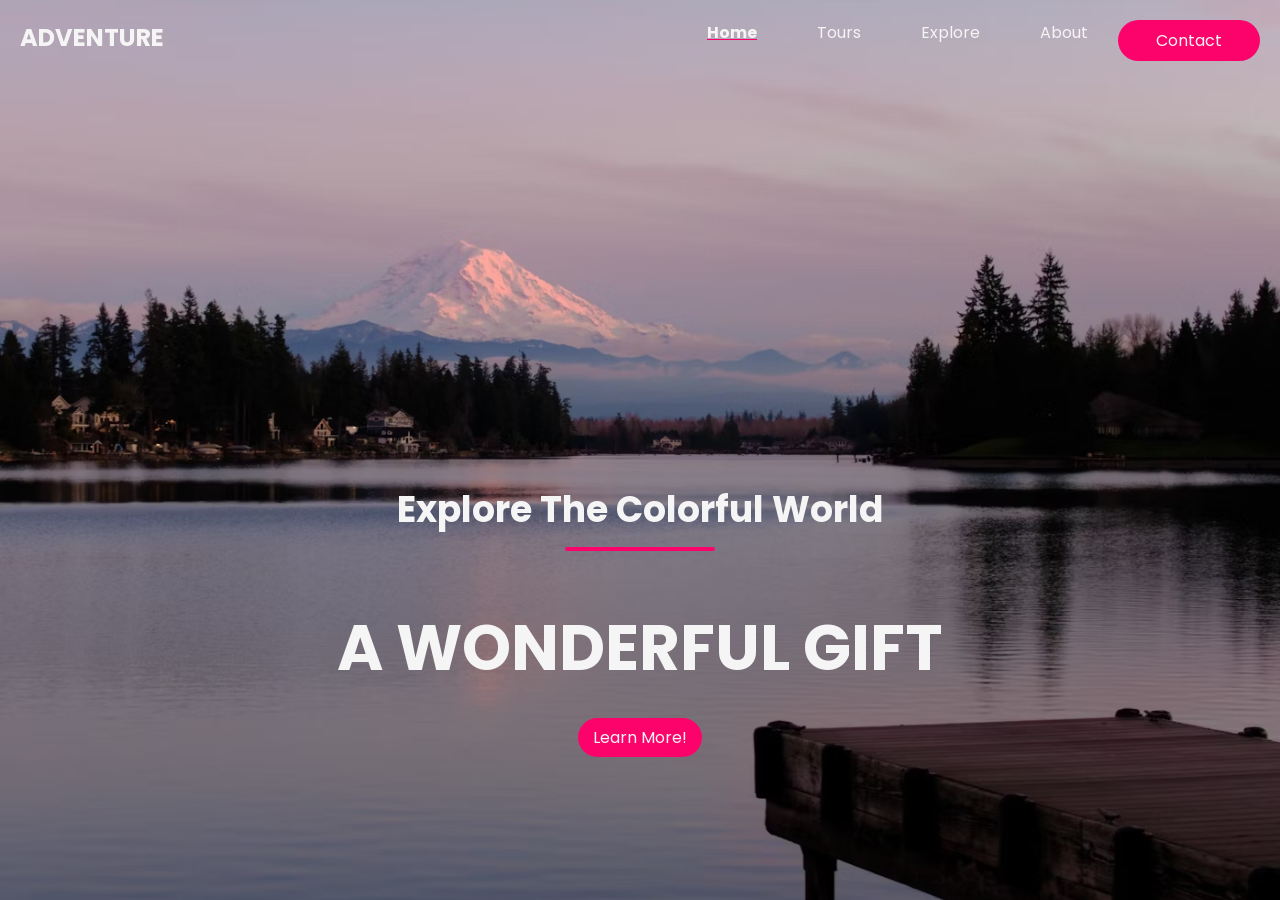
==== index.html @ aba35fc9 "hero section" ====
<!DOCTYPE html>
<html lang="en">
  <head>
    <meta charset="UTF-8" />
    <meta name="viewport" content="width=device-width, initial-scale=1.0" />
    <title>ADVENTURE</title>
    <link rel="stylesheet" href="style.css" />
    <link rel="stylesheet" href="queries.css" />
    <link
      rel="stylesheet"
      href="https://cdnjs.cloudflare.com/ajax/libs/font-awesome/4.7.0/css/font-awesome.min.css"
    />
    <link rel="preconnect" href="https://fonts.googleapis.com" />
    <link rel="preconnect" href="https://fonts.gstatic.com" crossorigin />
    <link
      href="https://fonts.googleapis.com/css2?family=Jacquard+24&family=Poppins:ital,wght@0,100;0,200;0,300;0,400;0,500;0,600;0,700;0,800;0,900;1,100;1,200;1,300;1,400;1,500;1,600;1,700;1,800;1,900&family=Roboto:ital,wght@0,100;0,300;0,400;0,500;0,700;0,900;1,100;1,300;1,400;1,500;1,700;1,900&display=swap"
      rel="stylesheet"
    />
  </head>
  <body>
    <!-- navbar  -->
    <nav class="navbar">
      <h1 class="logo">ADVENTURE</h1>
      <input type="checkbox" name="" id="click" />
      <label for="click" class="menu-btn">
        <i class="fa fa-bars" aria-hidden="true" class="icons"></i>
      </label>
      <ul class="nav-links">
        <li class="active"><a href="#">home</a></li>
        <li><a href="#">tours</a></li>
        <li><a href="#">explore</a></li>
        <li><a href="#">about</a></li>
        <li class=" contact"><a href="#">contact</a></li>
      </ul>
    </nav>

    <header>
      <div class="header-content">
        <h2>Explore The Colorful World</h2>
        <div class="line"></div>
        <h1>A WONDERFUL GIFT</h1>
        <a href="#" class="ctn">learn more!</a>
      </div>
    </header>
  </body>
</html>
---- style.css ----
* {
  margin: 0;
  padding: 0;
  box-sizing: border-box;
}
body{
    font-family: "poppins",sans-serif;
}
a {
  text-decoration: none;
}
ul {
  list-style: none;
}
.active {
  color: #fc036b;
  font-weight: bold;
  text-decoration: underline;
}
/* navbar  */
.navbar {
  position: absolute;
  top: 0;
  left: 0;
  display: flex;
  justify-content: space-between;
  width: 100%;
  padding: 20px;
  color: whitesmoke;
}
.nav-links {
  display: flex;
}
.nav-links li a {
  color: whitesmoke;
  margin: 0 30px;
  text-transform: capitalize;
}
header {
  width: 100vw;
  height: 100vh;
  background-image: url(home\ image.avif);
  background-repeat: no-repeat;
  background-position: center;
  background-size: cover;
  display: flex;
  align-items: flex-end;
  justify-content: center;
}
.header-content {
  margin-bottom: 150px;
  color: whitesmoke;
  text-align: center;
}
.header-content h2 {
  font-size: 4vmin;
}
.line {
  background: #fc036b;
  width: 150px;
  height: 4px;
  margin: 10px auto;
  border-radius: 5px;
}
.header-content h1 {
  font-size: 7vmin;
  margin-top: 50px;
  margin-bottom: 30px;
}
.ctn {
  background: #fc036b;
  padding: 8px 15px;
  border-radius: 30px;
  color: whitesmoke;
  text-transform: capitalize;
}
.contact{
    background: #fc036b;
    padding: 8px;
    border-radius: 30px;
    color: whitesmoke;
    text-transform: capitalize;  
}
.navbar .menu-btn i {
  display: none;
}
#click {
  display: none;
}
---- queries.css ----
/* mobile device  */

@media (max-width: 850px) {
  .navbar .nav-links {
    position: fixed;
    top: 50px;
    left: -100%;
    display: block;
    text-align: center;
    height: 100vh;
    width: 100%;
    background-color: rgb(33, 33, 70);
   
  }

  #click:checked ~ .menu-btn i::before {
    content: "\f00d";
  }
  .navbar .nav-links li {
    padding: 20px 0;
    font-size: 20px;
  }
  .navbar .nav-links li:hover {
    color: #fc036b;
  }

  .navbar .menu-btn i {
    display: block;
    color: whitesmoke;
  }
  #click:checked ~ ul {
    left: 0;
  }
  .contact {
    display: inline-block;
    margin-top: 3px;
    padding: none;
  }
 
}
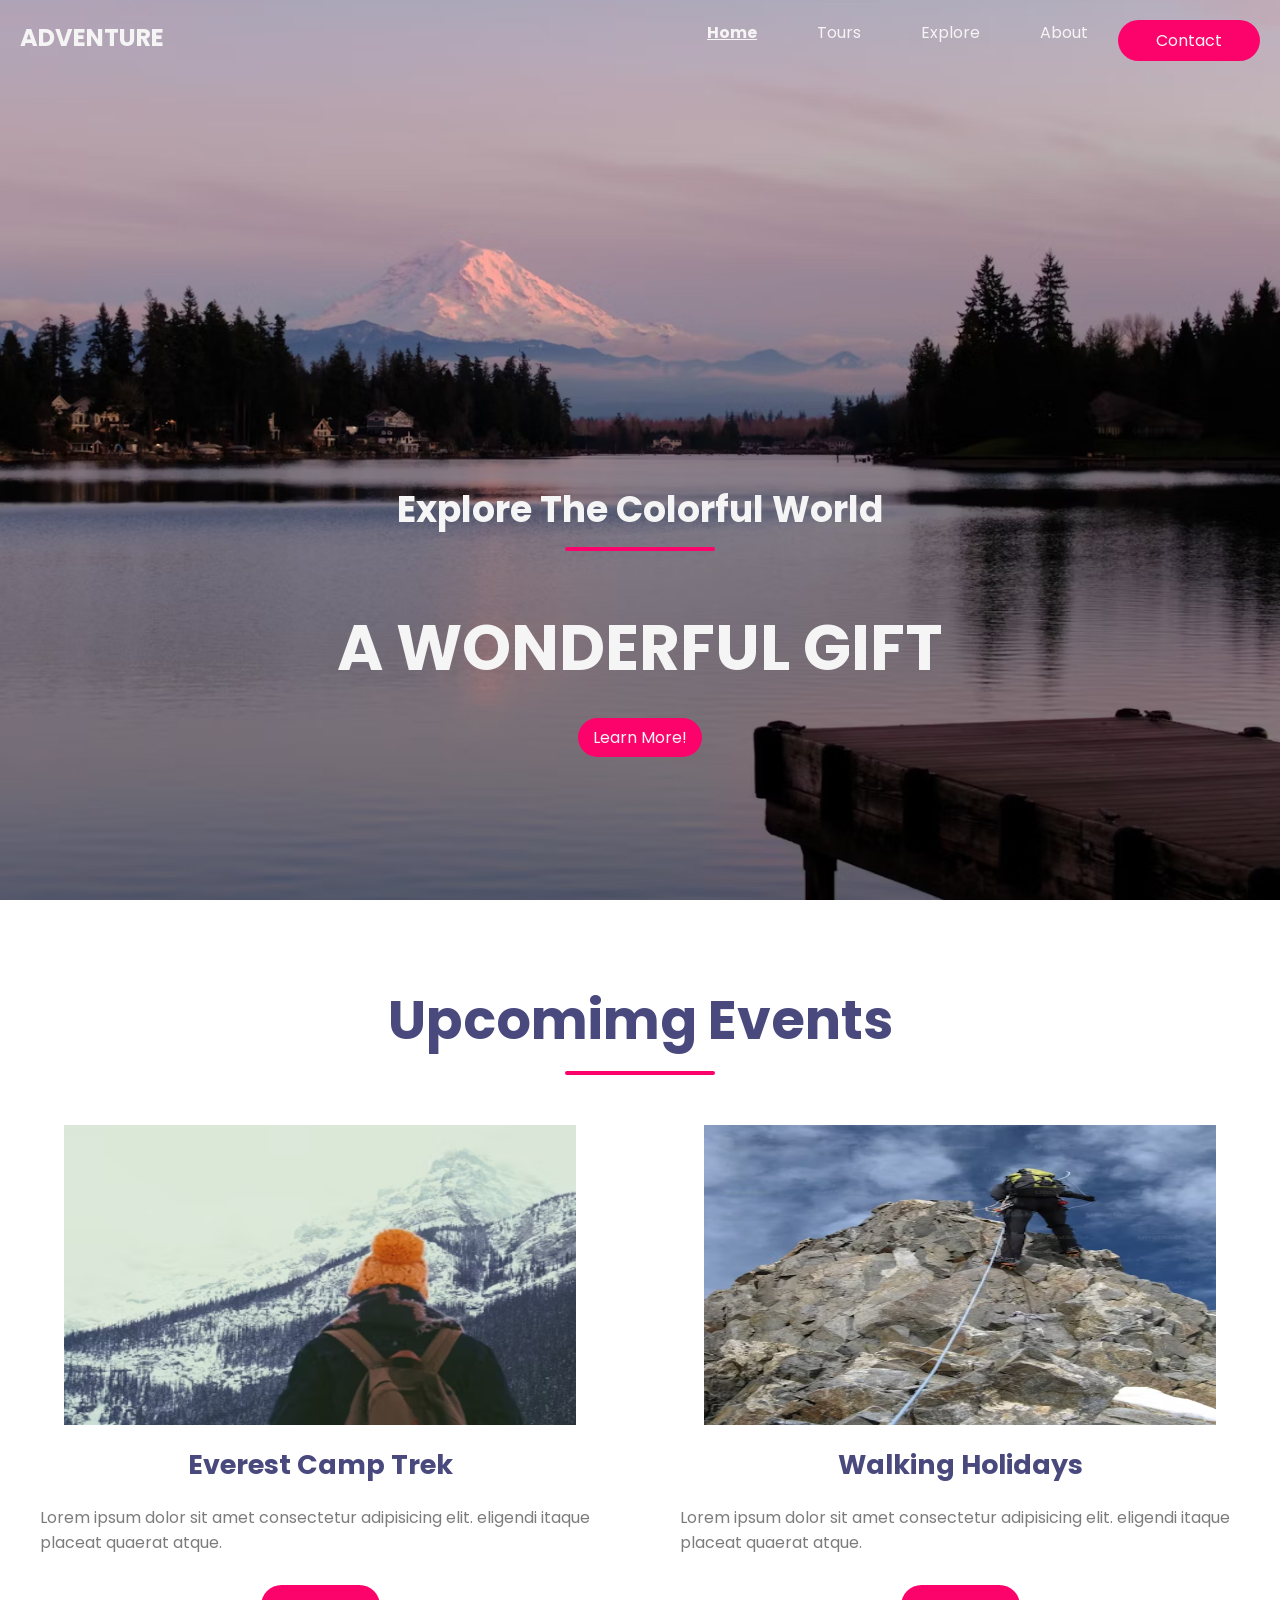
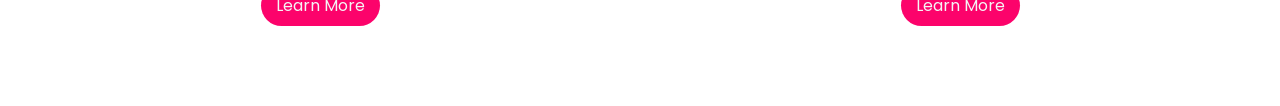
==== commit 807896d2: "events" ====
--- a/index.html
+++ b/index.html
@@ -26,11 +26,11 @@
         <i class="fa fa-bars" aria-hidden="true" class="icons"></i>
       </label>
       <ul class="nav-links">
-        <li class="active"><a href="#">home</a></li>
+        <li><a href="#" class="active">home</a></li>
         <li><a href="#">tours</a></li>
         <li><a href="#">explore</a></li>
         <li><a href="#">about</a></li>
-        <li class=" contact"><a href="#">contact</a></li>
+        <li class="contact"><a href="#">contact</a></li>
       </ul>
     </nav>
 
@@ -42,5 +42,35 @@
         <a href="#" class="ctn">learn more!</a>
       </div>
     </header>
+
+    <!-- events  -->
+
+    <section class="events">
+      <div class="title">
+        <h1>upcomimg events</h1>
+        <div class="line"></div>
+      </div>
+      <div class="row">
+        <div class="col">
+          <img src="events-1.avif" alt="" />
+          <h4>everest camp trek</h4>
+          <p>
+            Lorem ipsum dolor sit amet consectetur adipisicing elit. eligendi
+            itaque placeat quaerat atque.
+          </p>
+          <a href="#" class="ctn">learn more</a>
+        </div>
+
+        <div class="col">
+          <img src="events-2.avif" alt="" />
+          <h4>walking holidays</h4>
+          <p>
+            Lorem ipsum dolor sit amet consectetur adipisicing elit. eligendi
+            itaque placeat quaerat atque.
+          </p>
+          <a href="#" class="ctn">learn more</a>
+        </div>
+      </div>
+    </section>
   </body>
 </html>
--- a/style.css
+++ b/style.css
@@ -3,8 +3,9 @@
   padding: 0;
   box-sizing: border-box;
 }
-body{
-    font-family: "poppins",sans-serif;
+body {
+  font-family: "poppins", sans-serif;
+  overflow-x: hidden;
 }
 a {
   text-decoration: none;
@@ -12,11 +13,7 @@
 ul {
   list-style: none;
 }
-.active {
-  color: #fc036b;
-  font-weight: bold;
-  text-decoration: underline;
-}
+
 /* navbar  */
 .navbar {
   position: absolute;
@@ -35,6 +32,11 @@
   color: whitesmoke;
   margin: 0 30px;
   text-transform: capitalize;
+}
+.active {
+  color: #fc036b;
+  font-weight: bold;
+  text-decoration: underline;
 }
 header {
   width: 100vw;
@@ -74,12 +76,12 @@
   color: whitesmoke;
   text-transform: capitalize;
 }
-.contact{
-    background: #fc036b;
-    padding: 8px;
-    border-radius: 30px;
-    color: whitesmoke;
-    text-transform: capitalize;  
+.contact {
+  background: #fc036b;
+  padding: 8px;
+  border-radius: 30px;
+  color: whitesmoke;
+  text-transform: capitalize;
 }
 .navbar .menu-btn i {
   display: none;
@@ -87,3 +89,48 @@
 #click {
   display: none;
 }
+
+/* events  */
+
+section {
+  width: 100%;
+  margin: 80px auto;
+}
+.title {
+  text-align: center;
+  font-size: 4vmin;
+  text-transform: capitalize;
+  color: #49497e;
+}
+
+.row {
+  display: flex;
+  align-items: center;
+  justify-content: space-between;
+  width: 100%;
+}
+.col img {
+  width: 80%;
+  height: 300px;
+}
+.row .col {
+  display: flex;
+  flex-direction: column;
+  align-items: center;
+}
+.events .row {
+  margin-top: 50px;
+}
+h4 {
+  font-size: 3vmin;
+  color: #49497e;
+  margin: 20px auto;
+  text-transform: capitalize;
+}
+p {
+  padding: 0px 40px;
+  color: #7c7c7c;
+}
+.events .ctn {
+  margin-top: 30px;
+}
--- a/queries.css
+++ b/queries.css
@@ -10,6 +10,7 @@
     height: 100vh;
     width: 100%;
     background-color: rgb(33, 33, 70);
+    border-bottom-right-radius: 50%;
    
   }
 
@@ -36,5 +37,6 @@
     margin-top: 3px;
     padding: none;
   }
+
  
 }
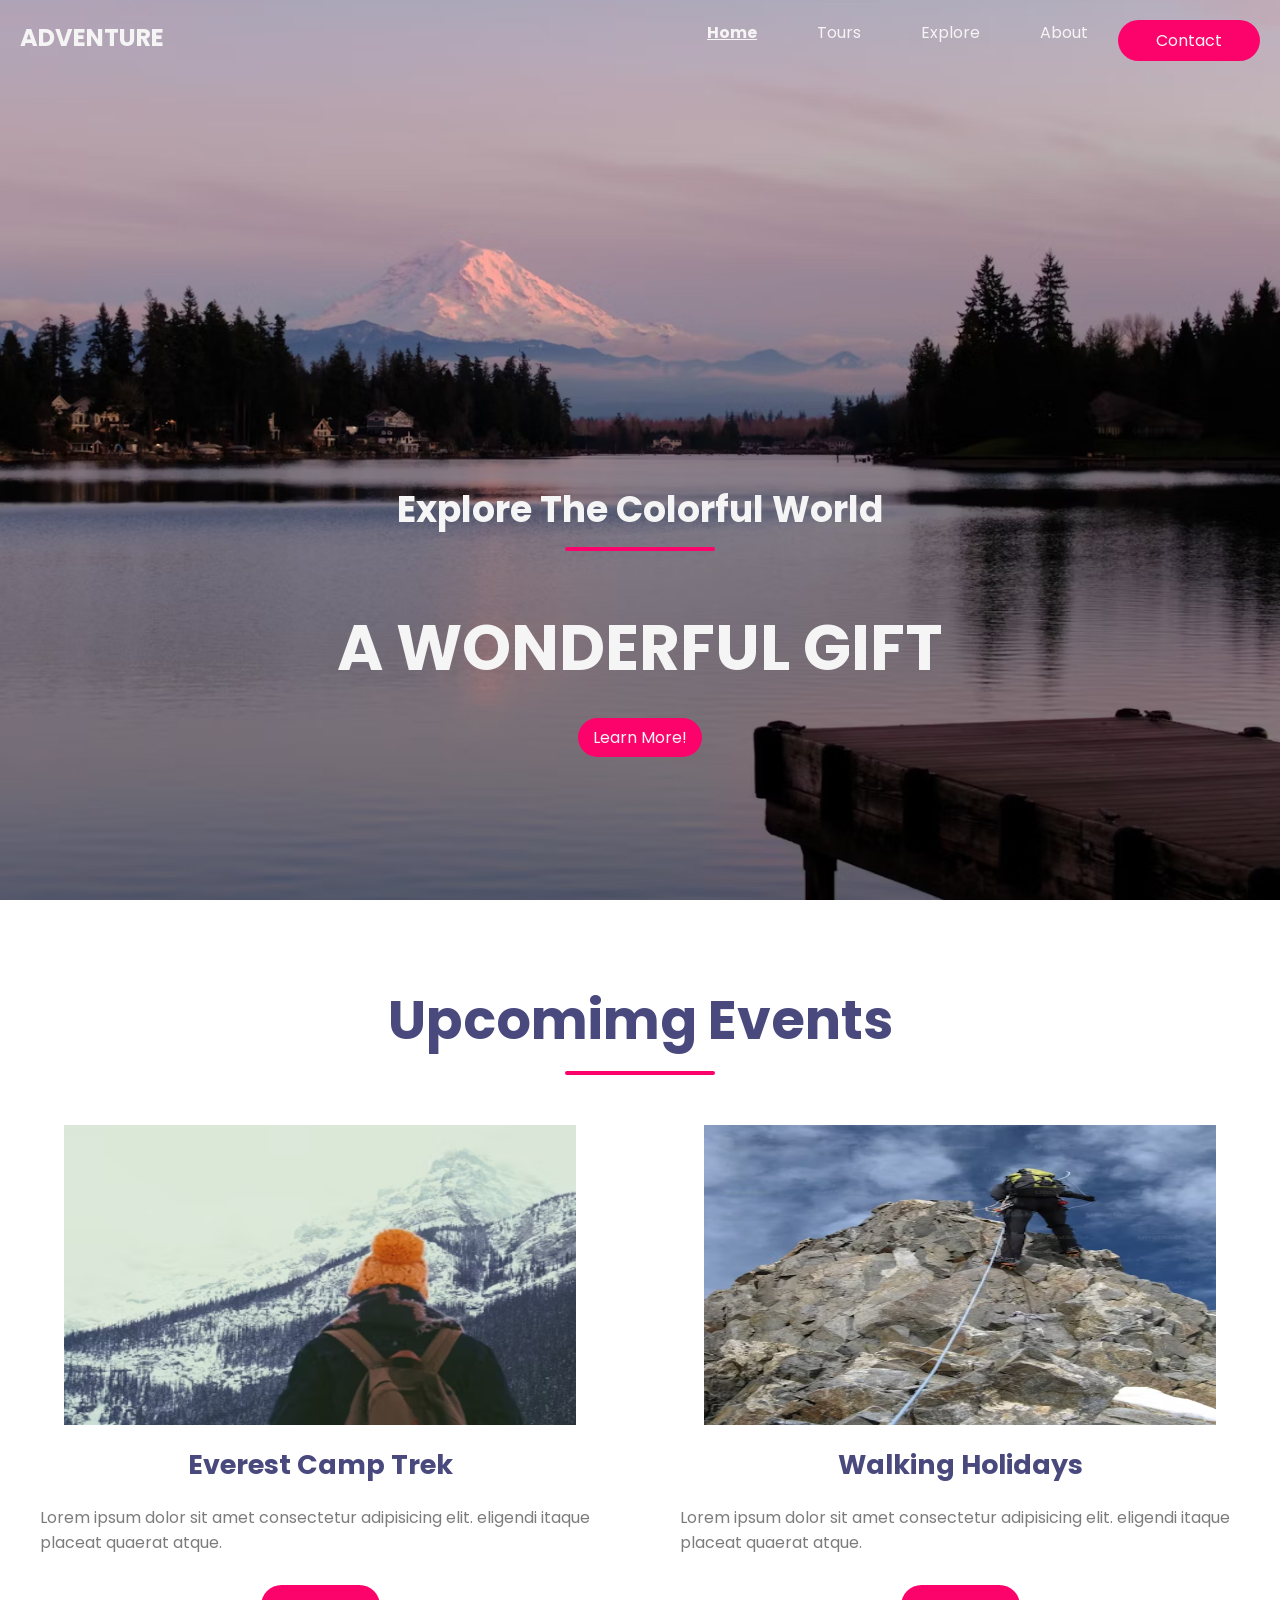
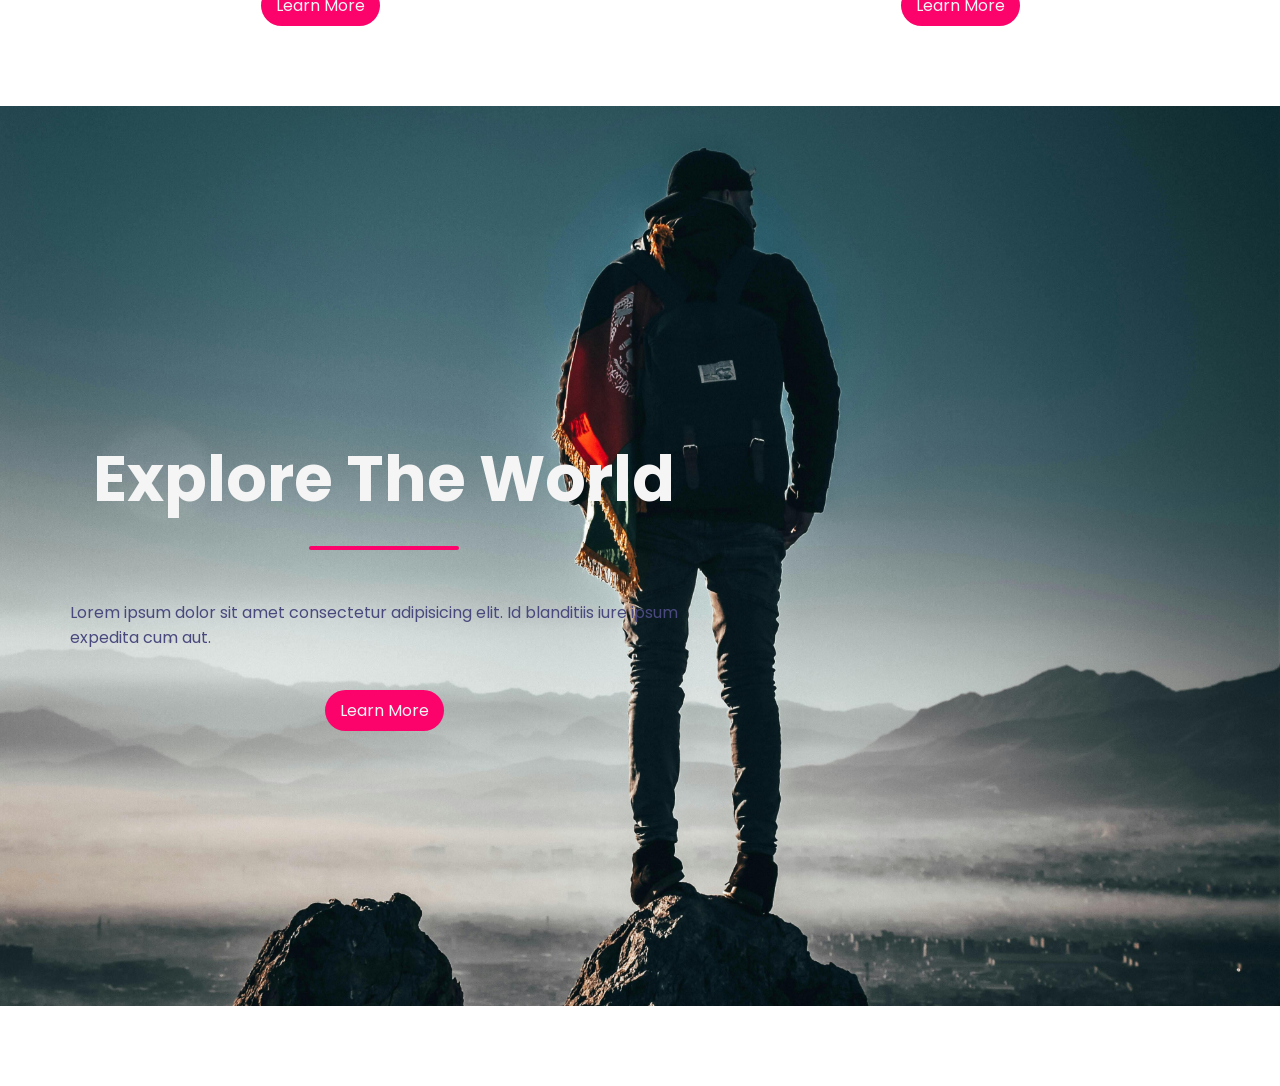
==== commit 43252c90: "explore" ====
--- a/index.html
+++ b/index.html
@@ -72,5 +72,19 @@
         </div>
       </div>
     </section>
+
+    <!-- explore  -->
+
+    <section class="explore">
+      <div class="explore-content">
+        <h1>explore the world</h1>
+        <div class="line"></div>
+        <p>
+          Lorem ipsum dolor sit amet consectetur adipisicing elit. Id blanditiis
+          iure ipsum expedita cum aut.
+        </p>
+        <a href="#" class="ctn">learn more</a>
+      </div>
+    </section>
   </body>
 </html>
--- a/style.css
+++ b/style.css
@@ -134,3 +134,38 @@
 .events .ctn {
   margin-top: 30px;
 }
+/* explore  */
+
+.explore {
+  width: 100%;
+  height: 100vh;
+  background-image: url(explore-1.jpg);
+  background-repeat: no-repeat;
+  background-size: cover;
+  background-position: center;
+  display: flex;
+  align-items: center;
+}
+.explore-content {
+  width: 60%;
+  padding: 30px;
+  color: whitesmoke;
+  flex-direction: column;
+  display: flex;
+  align-items: center;
+}
+.explore-content h1 {
+  font-size: 7vmin;
+  margin: 50px 50px 10px 50px;
+  text-transform: capitalize;
+}
+.explore-content p {
+  color: #49497e;
+}
+.explore-content .ctn {
+  margin-top: 40px;
+}
+
+.explore-content .line {
+  margin-bottom: 50px;
+}
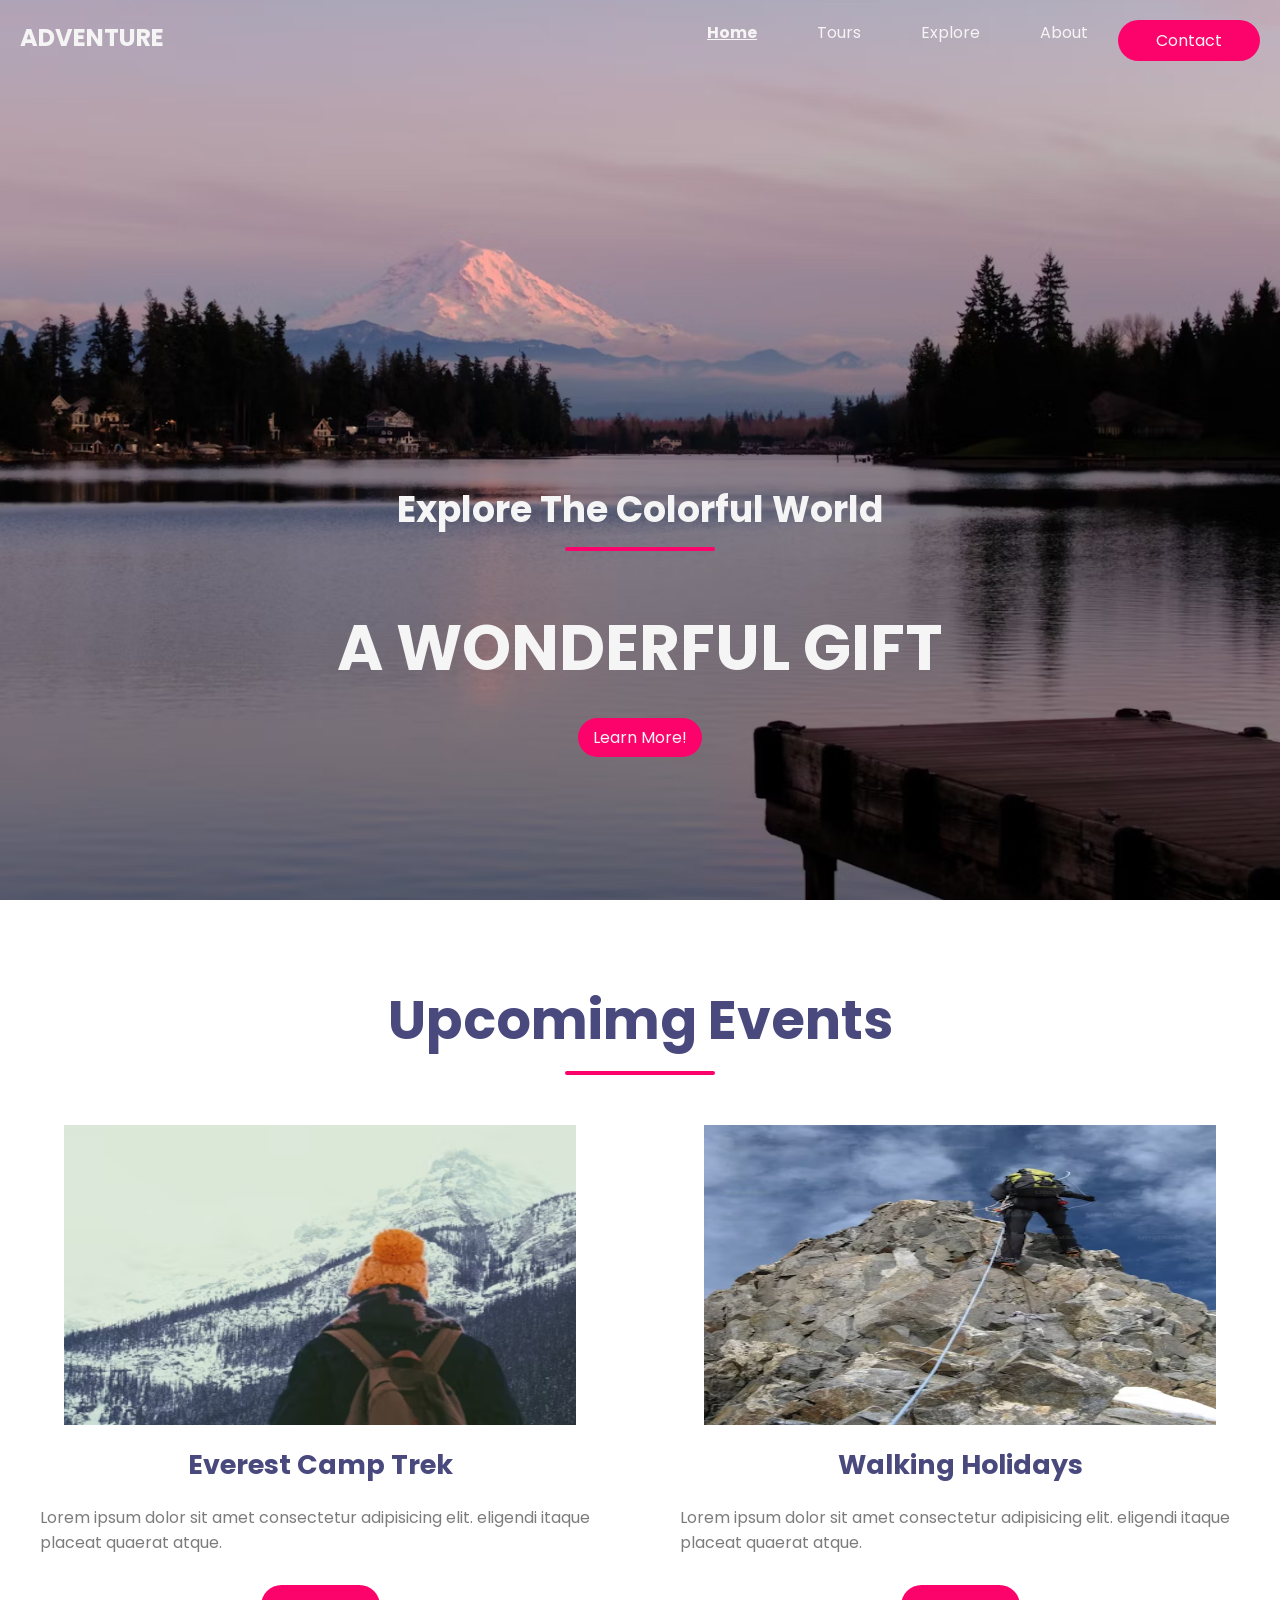
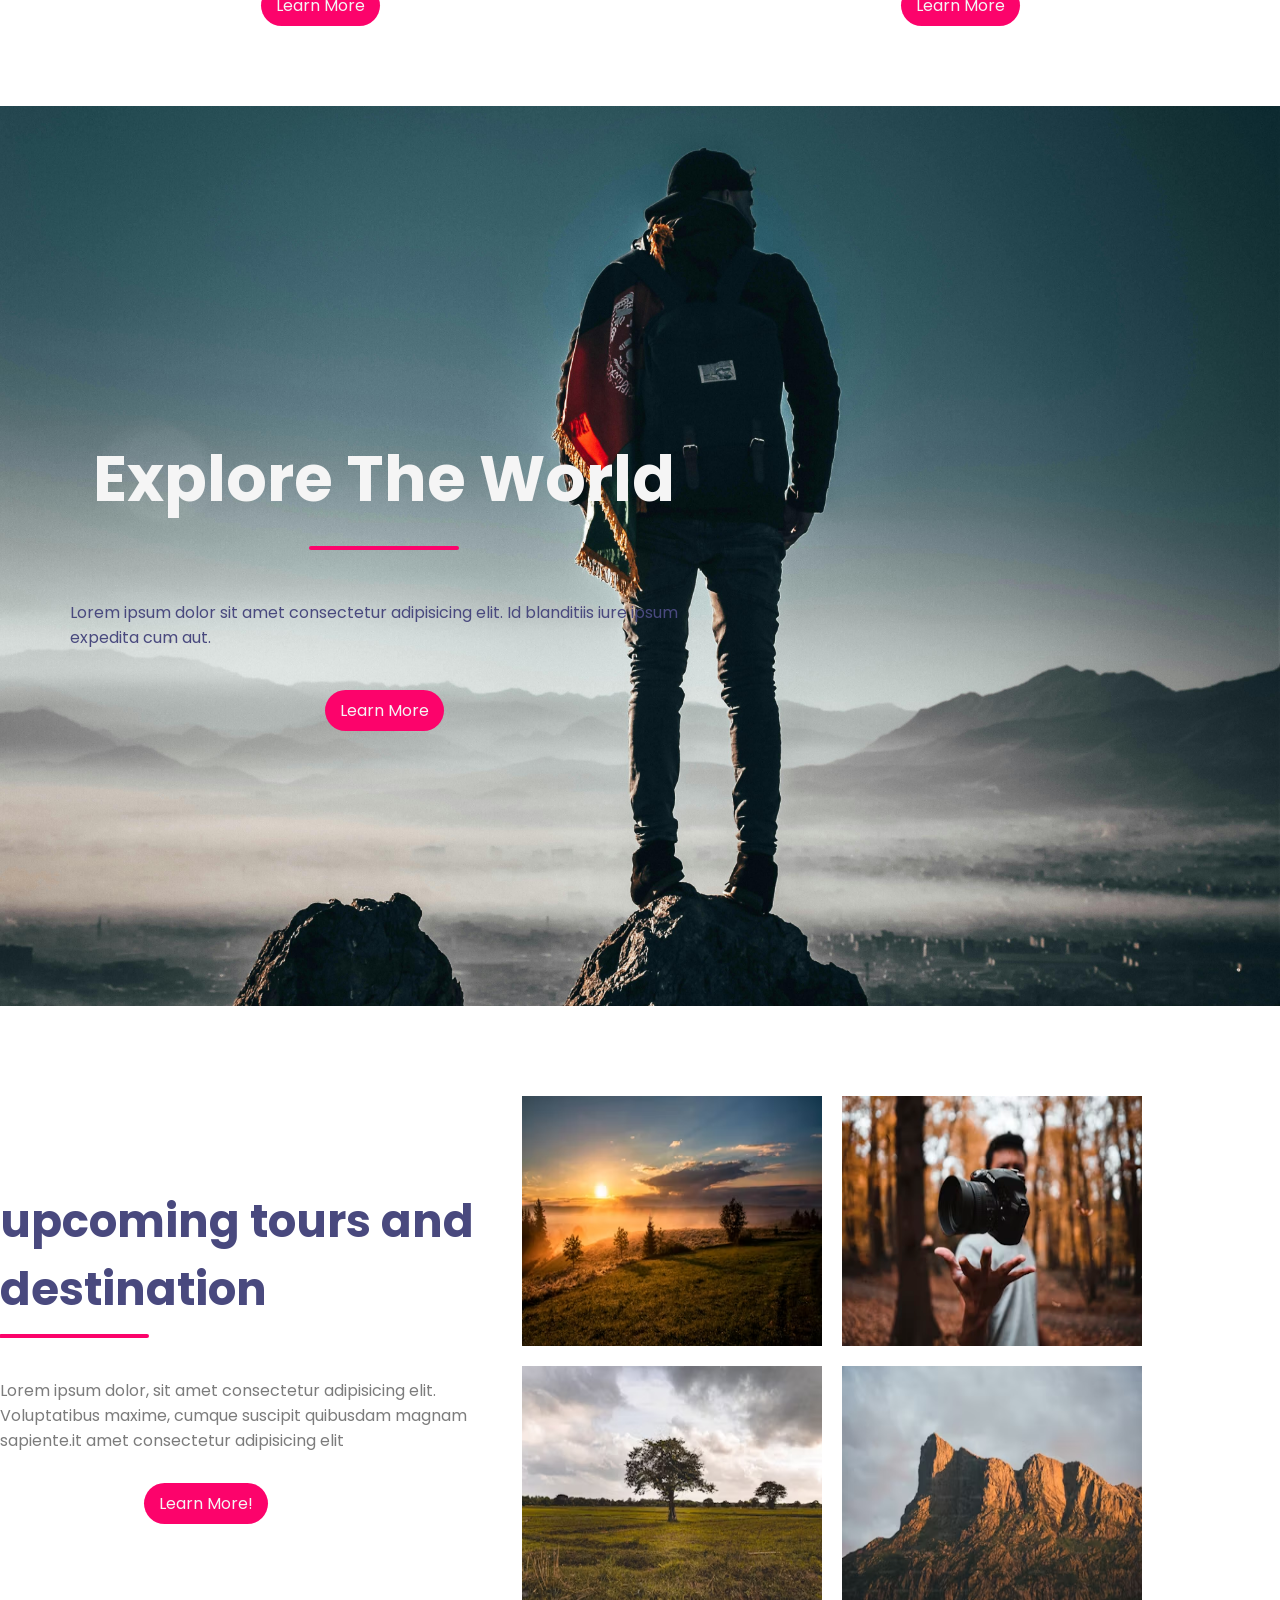
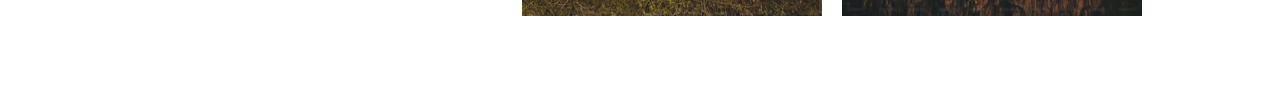
==== commit 31a2c3d6: "tours" ====
--- a/index.html
+++ b/index.html
@@ -86,5 +86,27 @@
         <a href="#" class="ctn">learn more</a>
       </div>
     </section>
+
+    <!-- tours  -->
+
+    <section class="tours">
+      <div class="row">
+        <div class="col content-col">
+          <h1>upcoming tours and destination</h1>
+          <div class="line"></div>
+          <p>Lorem ipsum dolor, sit amet consectetur adipisicing elit. Voluptatibus maxime, cumque suscipit quibusdam magnam sapiente.it amet consectetur adipisicing elit</p>
+          <a href="#" class="ctn">learn more!</a>
+        </div>
+
+        <div class="col image-col">
+          <div class="image-gallery">
+            <img src="tours-1.avif" alt="">
+            <img src="tours-2.avif" alt="">
+            <img src="tours-3.avif" alt="">
+            <img src="tours-4.avif" alt="">
+          </div>
+        </div>
+      </div>
+    </section>
   </body>
 </html>
--- a/style.css
+++ b/style.css
@@ -169,3 +169,36 @@
 .explore-content .line {
   margin-bottom: 50px;
 }
+
+/* tours  */
+.content-col{
+  width: 40%;
+}
+.image-col{
+  width: 60%;
+}
+.tours .image-gallery{
+  display: flex;
+  flex-wrap: wrap;
+  width: 100%;
+  align-items: center;
+}
+.image-gallery img{
+  max-width:300px;
+  margin: 10px;
+  height: 250px;
+}
+.content-col h1{
+font-size: 5vmin;
+color: #49497e;
+}
+.content-col .line{
+  margin-left: -1px;
+}
+.content-col p{
+  padding: 0;
+  margin: 30px auto;
+}
+.content-col .ctn{
+  margin-left: -100px;
+}
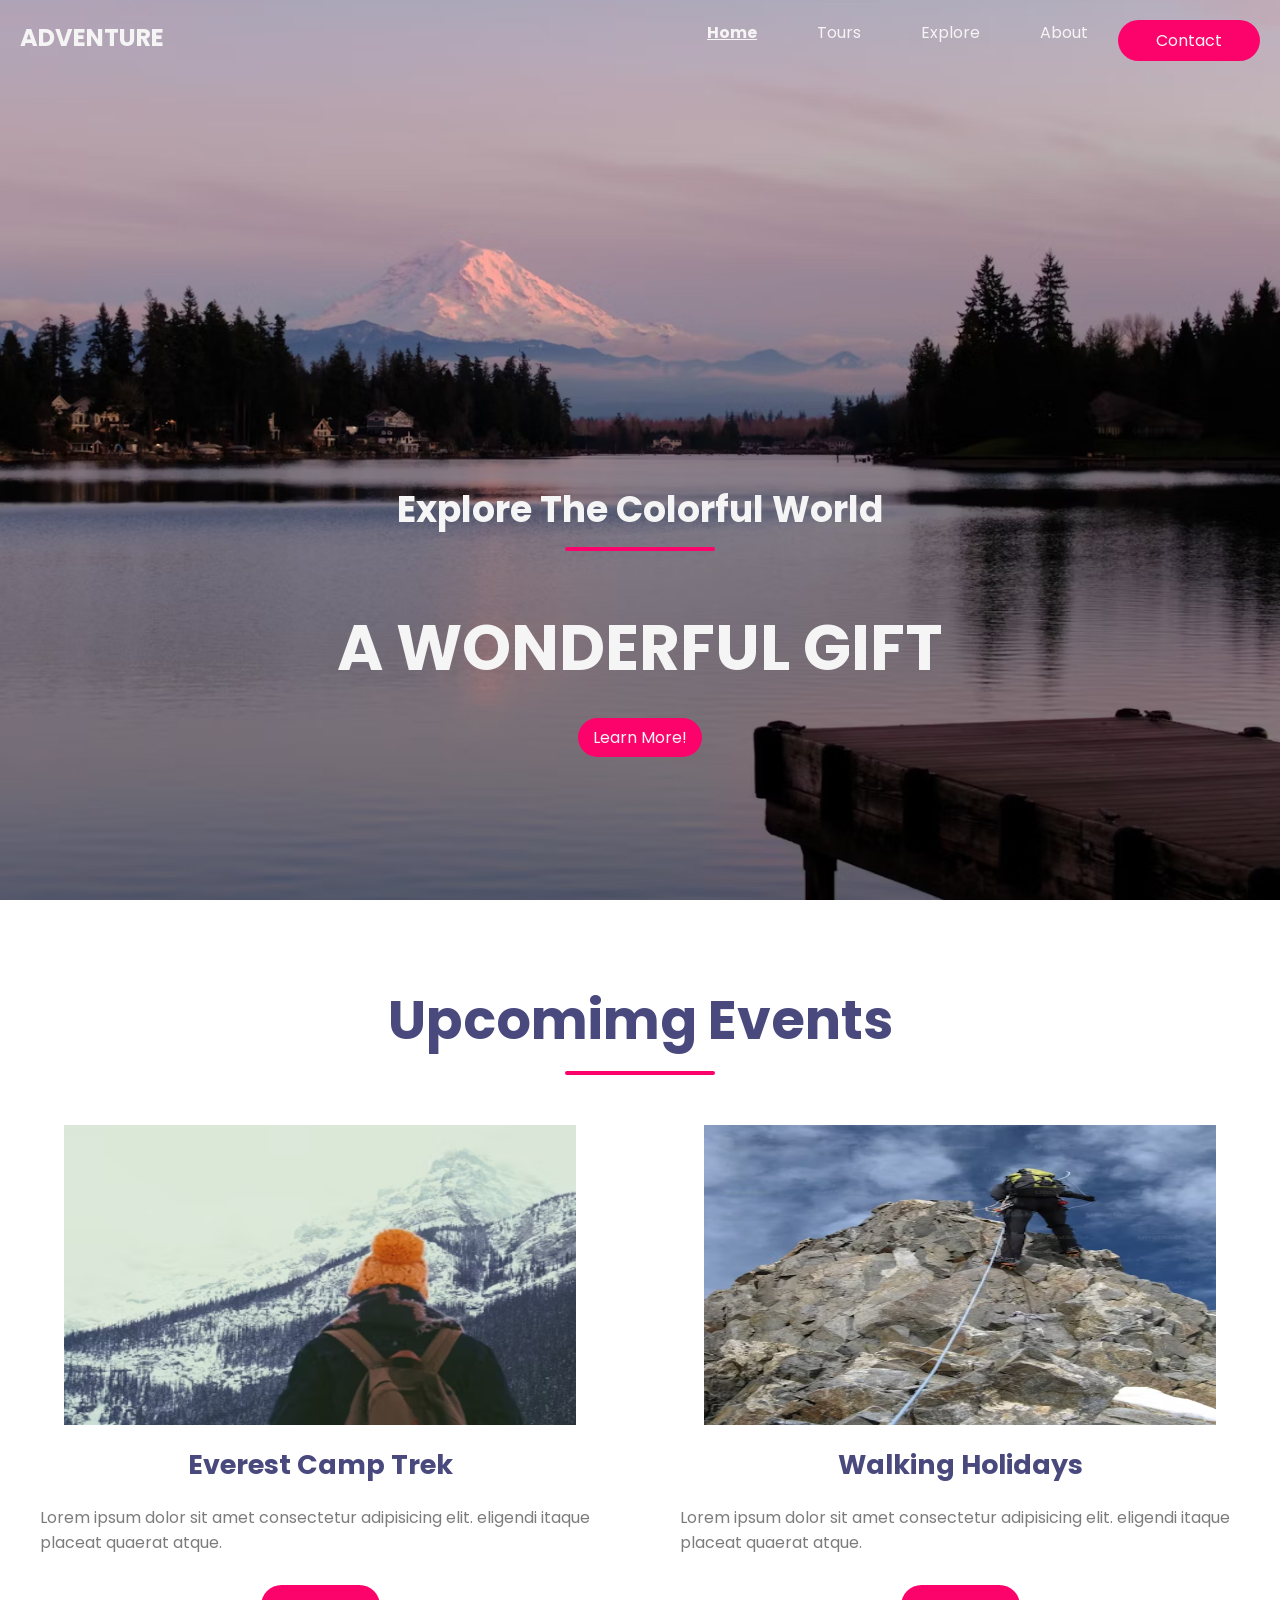
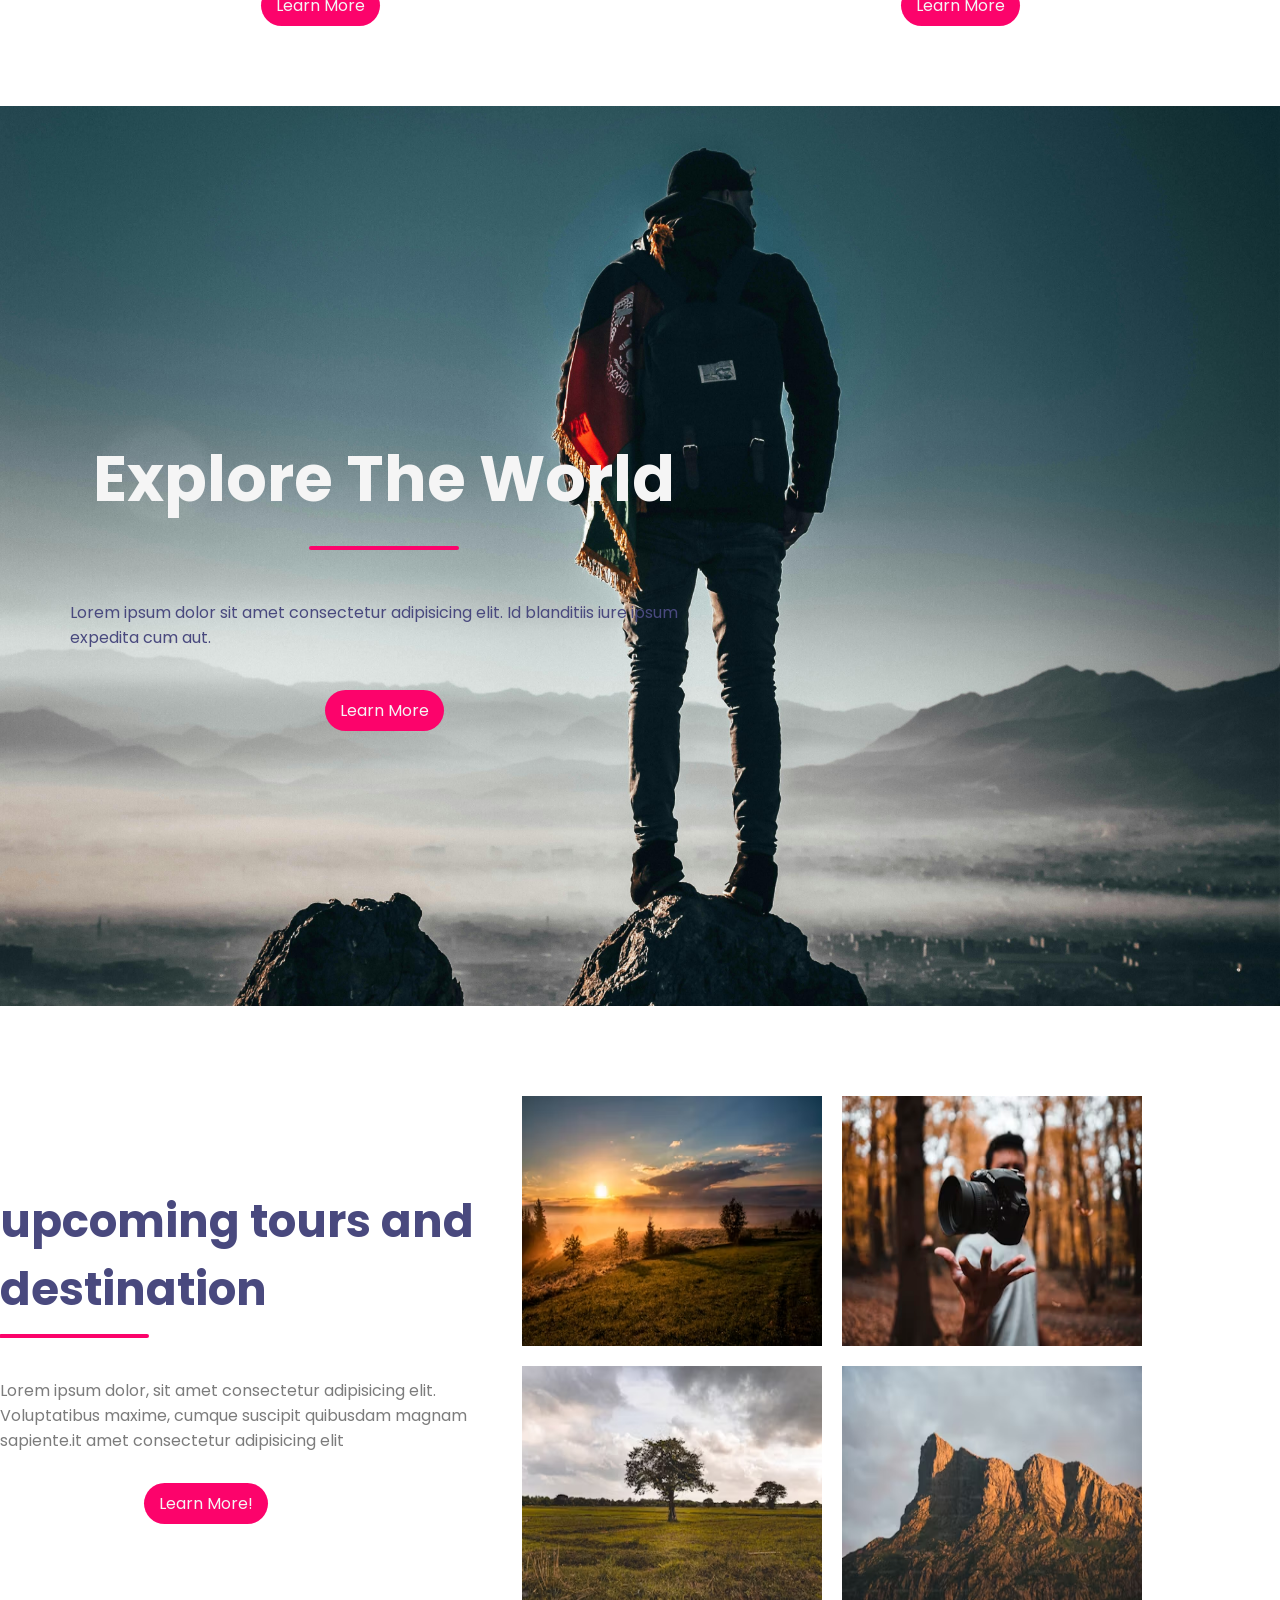
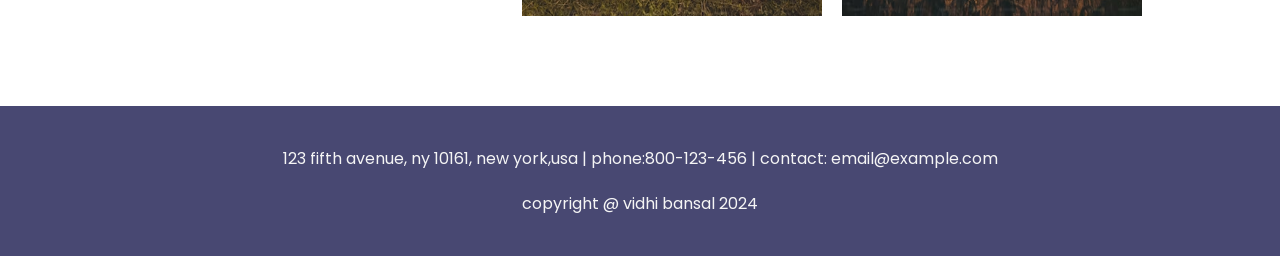
==== commit 58f7485e: "index.html" ====
--- a/index.html
+++ b/index.html
@@ -4,8 +4,8 @@
     <meta charset="UTF-8" />
     <meta name="viewport" content="width=device-width, initial-scale=1.0" />
     <title>ADVENTURE</title>
-    <link rel="stylesheet" href="style.css" />
-    <link rel="stylesheet" href="queries.css" />
+    <link rel="stylesheet" href="../style/style.css" />
+    <link rel="stylesheet" href="../media/queries.css" />
     <link
       rel="stylesheet"
       href="https://cdnjs.cloudflare.com/ajax/libs/font-awesome/4.7.0/css/font-awesome.min.css"
@@ -52,7 +52,7 @@
       </div>
       <div class="row">
         <div class="col">
-          <img src="events-1.avif" alt="" />
+          <img src="../media/events-1.avif" alt="" />
           <h4>everest camp trek</h4>
           <p>
             Lorem ipsum dolor sit amet consectetur adipisicing elit. eligendi
@@ -62,7 +62,7 @@
         </div>
 
         <div class="col">
-          <img src="events-2.avif" alt="" />
+          <img src="../media/events-2.avif" alt="" />
           <h4>walking holidays</h4>
           <p>
             Lorem ipsum dolor sit amet consectetur adipisicing elit. eligendi
@@ -94,19 +94,32 @@
         <div class="col content-col">
           <h1>upcoming tours and destination</h1>
           <div class="line"></div>
-          <p>Lorem ipsum dolor, sit amet consectetur adipisicing elit. Voluptatibus maxime, cumque suscipit quibusdam magnam sapiente.it amet consectetur adipisicing elit</p>
+          <p>
+            Lorem ipsum dolor, sit amet consectetur adipisicing elit.
+            Voluptatibus maxime, cumque suscipit quibusdam magnam sapiente.it
+            amet consectetur adipisicing elit
+          </p>
           <a href="#" class="ctn">learn more!</a>
         </div>
 
         <div class="col image-col">
           <div class="image-gallery">
-            <img src="tours-1.avif" alt="">
-            <img src="tours-2.avif" alt="">
-            <img src="tours-3.avif" alt="">
-            <img src="tours-4.avif" alt="">
+            <img src="../media/tours-1.avif" alt="" />
+            <img src="../media/tours-2.avif" alt="" />
+            <img src="../media/tours-3.avif" alt="" />
+            <img src="../media/tours-4.avif" alt="" />
           </div>
         </div>
       </div>
     </section>
+
+    <!-- footer  -->
+    <section class="footer">
+      <p>
+        123 fifth avenue, ny 10161, new york,usa | phone:800-123-456 | contact:
+        email@example.com
+      </p>
+      <p>copyright @ vidhi bansal 2024</p>
+    </section>
   </body>
 </html>
--- a/style/style.css
+++ b/style/style.css
@@ -0,0 +1,232 @@
+* {
+  margin: 0;
+  padding: 0;
+  box-sizing: border-box;
+}
+body {
+  font-family: "poppins", sans-serif;
+  overflow-x: hidden;
+}
+a {
+  text-decoration: none;
+}
+ul {
+  list-style: none;
+}
+
+/* navbar  */
+.navbar {
+  position: absolute;
+  top: 0;
+  left: 0;
+  display: flex;
+  justify-content: space-between;
+  width: 100%;
+  padding: 20px;
+  color: whitesmoke;
+}
+.nav-links {
+  display: flex;
+}
+.nav-links li a {
+  color: whitesmoke;
+  margin: 0 30px;
+  text-transform: capitalize;
+}
+.active {
+  color: #fc036b;
+  font-weight: bold;
+  text-decoration: underline;
+}
+header {
+  width: 100vw;
+  height: 100vh;
+  background-image: url(../media/home\ image.avif);
+  background-repeat: no-repeat;
+  background-position: center;
+  background-size: cover;
+  display: flex;
+  align-items: flex-end;
+  justify-content: center;
+}
+.header-content {
+  margin-bottom: 150px;
+  color: whitesmoke;
+  text-align: center;
+}
+.header-content h2 {
+  font-size: 4vmin;
+}
+.line {
+  background: #fc036b;
+  width: 150px;
+  height: 4px;
+  margin: 10px auto;
+  border-radius: 5px;
+}
+.header-content h1 {
+  font-size: 7vmin;
+  margin-top: 50px;
+  margin-bottom: 30px;
+}
+.ctn {
+  background: #fc036b;
+  padding: 8px 15px;
+  border-radius: 30px;
+  color: whitesmoke;
+  text-transform: capitalize;
+}
+.contact {
+  background: #fc036b;
+  padding: 8px;
+  border-radius: 30px;
+  color: whitesmoke;
+  text-transform: capitalize;
+}
+.navbar .menu-btn i {
+  display: none;
+}
+#click {
+  display: none;
+}
+
+/* events  */
+
+section {
+  width: 100%;
+  margin: 80px auto;
+}
+.title {
+  text-align: center;
+  font-size: 4vmin;
+  text-transform: capitalize;
+  color: #49497e;
+}
+
+.row {
+  display: flex;
+  align-items: center;
+  justify-content: space-between;
+  width: 100%;
+}
+.col img {
+  width: 80%;
+  height: 300px;
+}
+.row .col {
+  display: flex;
+  flex-direction: column;
+  align-items: center;
+}
+.events .row {
+  margin-top: 50px;
+}
+h4 {
+  font-size: 3vmin;
+  color: #49497e;
+  margin: 20px auto;
+  text-transform: capitalize;
+}
+p {
+  padding: 0px 40px;
+  color: #7c7c7c;
+}
+.events .ctn {
+  margin-top: 30px;
+}
+/* explore  */
+
+.explore {
+  width: 100%;
+  height: 100vh;
+  background-image: url(../media/explore-1.jpg);
+  background-repeat: no-repeat;
+  background-size: cover;
+  background-position: center;
+  display: flex;
+  align-items: center;
+}
+.explore-content {
+  width: 60%;
+  padding: 30px;
+  color: whitesmoke;
+  flex-direction: column;
+  display: flex;
+  align-items: center;
+}
+.explore-content h1 {
+  font-size: 7vmin;
+  margin: 50px 50px 10px 50px;
+  text-transform: capitalize;
+}
+.explore-content p {
+  color: #49497e;
+}
+.explore-content .ctn {
+  margin-top: 40px;
+}
+
+.explore-content .line {
+  margin-bottom: 50px;
+}
+
+/* tours  */
+.content-col{
+  width: 40%;
+}
+.image-col{
+  width: 60%;
+}
+.tours .image-gallery{
+  display: flex;
+  flex-wrap: wrap;
+  width: 100%;
+  align-items: center;
+}
+.image-gallery img{
+  max-width:300px;
+  margin: 10px;
+  height: 250px;
+}
+.content-col h1{
+font-size: 5vmin;
+color: #49497e;
+}
+.content-col .line{
+  margin-left: -1px;
+}
+.content-col p{
+  padding: 0;
+  margin: 30px auto;
+}
+.content-col .ctn{
+  margin-left: -100px;
+}
+/* footer  */
+
+.footer{
+  width: 100%;
+  min-height: 100px;
+  padding: 20px 80px;
+  margin: 0;
+  background-color: #484872;
+  text-align: center;
+}
+.footer p{
+  color: whitesmoke;
+  margin: 20px auto;
+  padding: 20px auto;
+}
+
+img{
+  transition: all .3s ease;
+}
+img:hover{
+  transform: scale(1.1);
+}
+
+.ctn:hover{
+  background-color: whitesmoke;
+  color: #fc036b;
+
+}
--- a/media/queries.css
+++ b/media/queries.css
@@ -0,0 +1,68 @@
+/* mobile device  */
+
+@media (max-width: 850px) {
+  .navbar .nav-links {
+    position: fixed;
+    top: 50px;
+    left: -100%;
+    display: block;
+    text-align: center;
+    height: 100vh;
+    width: 100%;
+    background-color: rgb(33, 33, 70);
+    border-bottom-right-radius: 50%;
+   
+  }
+
+  #click:checked ~ .menu-btn i::before {
+    content: "\f00d";
+  }
+  .navbar .nav-links li {
+    padding: 20px 0;
+    font-size: 20px;
+  }
+  .navbar .nav-links li:hover {
+    color: #fc036b;
+  }
+
+  .navbar .menu-btn i {
+    display: block;
+    color: whitesmoke;
+  }
+  #click:checked ~ ul {
+    left: 0;
+  }
+  .contact {
+    display: inline-block;
+    margin-top: 3px;
+    padding: none;
+  }
+  .row{
+    flex-direction: column;
+    
+  }
+  .row .col{
+    margin: 20px auto;
+  }
+  .row .col img{
+max-width: 90%;
+  }
+  .explore-content {
+    width: 100%;
+  }
+  .tours .col{
+    width: 100%;
+  }
+  .image-gallery{
+    justify-content: center;
+    align-items: center;
+  }
+  .image-gallery img{
+    width: 90%;
+  }
+  .footer{
+    padding: 10px;
+  }
+  
+ 
+}
